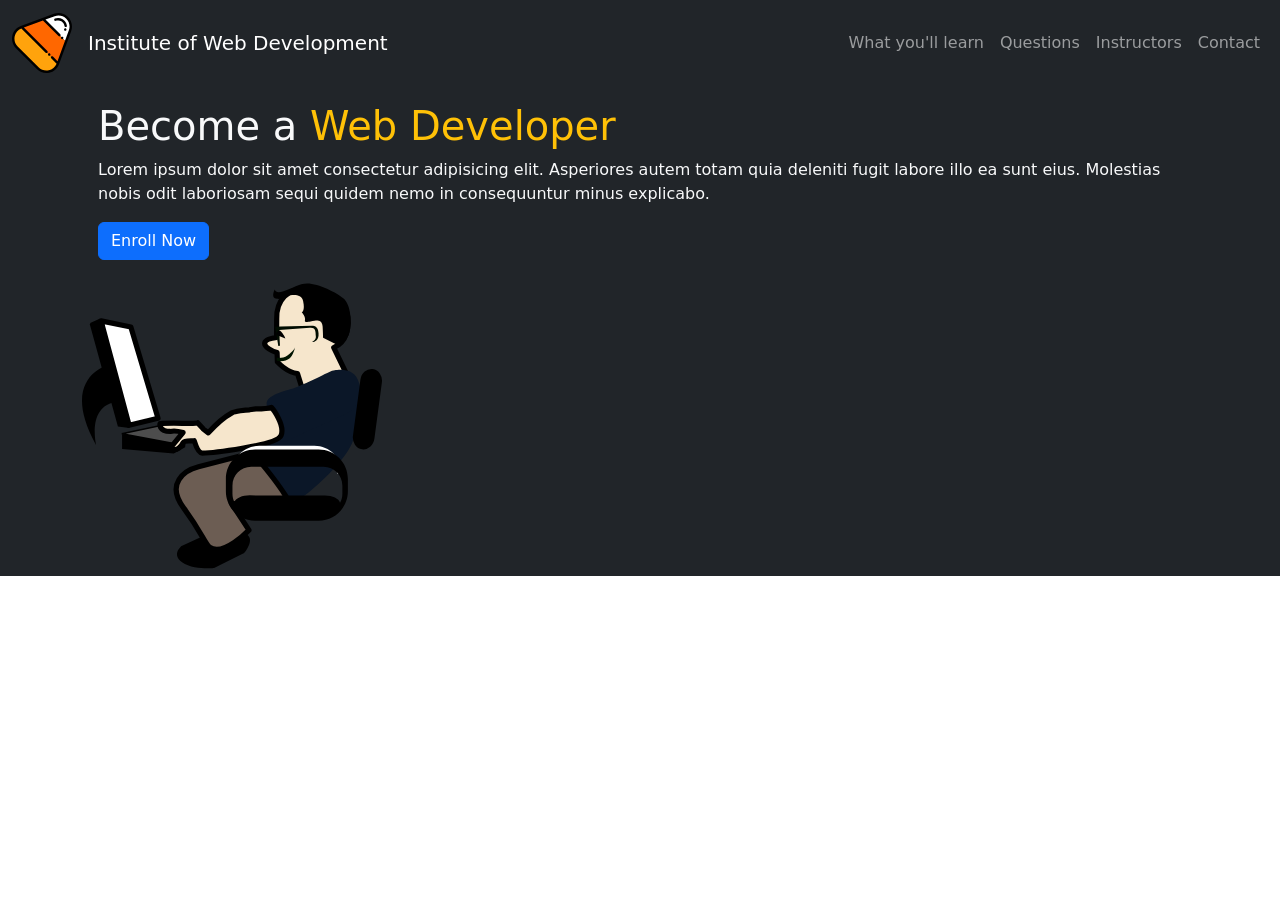
==== blastproject.html @ ec7f9975 "new" ====
<!DOCTYPE html>
<html lang="en">
  <head>
    <meta charset="UTF-8" />
    <meta name="viewport" content="width=device-width, initial-scale=1.0" />
    <meta http-equiv="X-UA-Compatible" content="ie=edge" />
    <meta name="Description" content="Enter your description here" />
    <link
      rel="stylesheet"
      href="https://cdnjs.cloudflare.com/ajax/libs/twitter-bootstrap/5.1.0/css/bootstrap.min.css"
    />
    <link rel="stylesheet" href="assets/css/style.css" />
    <title>Bootstrap Project</title>
  </head>
  <body>
    <nav class="navbar navbar-expand-sm navbar-dark bg-dark text-light">
      <div class="container-fluid ">
          <img src="./assets/images/logo2.svg" class="navbar-brand img-fluid" width="60">
        <a class="navbar-brand" href="#">Institute of Web Development</a>
        <button class="navbar-toggler" type="button" data-bs-toggle="collapse" data-bs-target="#navbarSupportedContent" aria-controls="navbarSupportedContent" aria-expanded="false" aria-label="Toggle navigation">
            <span class="navbar-toggler-icon"></span>
          </button>
        <div class="collapse navbar-collapse" id="navbarSupportedContent">
          <ul class="navbar-nav ms-auto ">
            <li class="nav-item"><a class="nav-link" aria-current="page" href="#learn">What you'll learn</a></li>
            <li class="nav-item"><a class="nav-link" href="#question">Questions</a></li>
            <li class="nav-item"><a  class="nav-link" href="#instructor" id="" >Instructors</a></li>
            <li class="nav-item"><a class="nav-link id="" href="#contact" >Contact</a></li>
          </ul>
         
        </div>
      </div>
    </nav>
    <!-- Showcase -->
    <section class="bg-dark p-6 text-light text-sm-start text-center ">
    <div class="container">
        <div class="d-sm-flex align-item-center  p-3">
            <div>
        <h1>Become a <span class="text-warning">Web Developer</span></h1>
        <p>Lorem ipsum dolor sit amet consectetur adipisicing elit. 
            Asperiores autem totam quia deleniti fugit labore illo ea sunt eius.
             Molestias nobis odit laboriosam sequi quidem nemo in consequuntur minus explicabo.</p>
         <button class="btn btn-primary">Enroll Now</button>
        </div>
        </div>
     <div>
        <img src="./assets/images/developer2.svg" alt="SVG picture " width="300" class="img-fluid d-none d-sm-block">
     </div>
    </div>
</section>







    <script src="https://cdnjs.cloudflare.com/ajax/libs/popper.js/2.9.2/umd/popper.min.js"></script>
    <script src="https://cdnjs.cloudflare.com/ajax/libs/twitter-bootstrap/5.1.0/js/bootstrap.min.js"></script>
  </body>
</html>
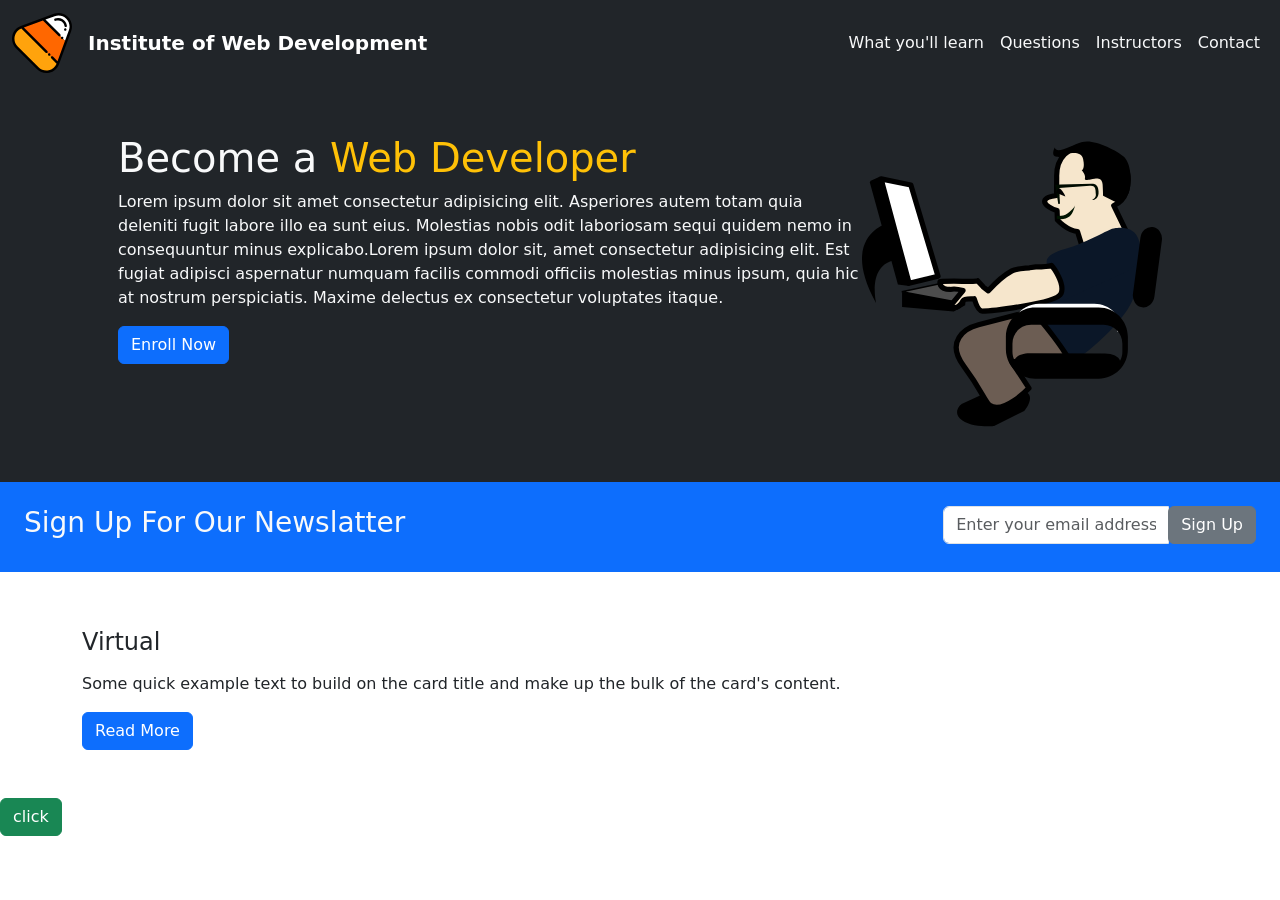
==== commit fdad0c15: "g" ====
--- a/blastproject.html
+++ b/blastproject.html
@@ -7,52 +7,135 @@
     <meta name="Description" content="Enter your description here" />
     <link
       rel="stylesheet"
-      href="https://cdnjs.cloudflare.com/ajax/libs/twitter-bootstrap/5.1.0/css/bootstrap.min.css"
-    />
+      href="https://cdnjs.cloudflare.com/ajax/libs/twitter-bootstrap/5.1.0/css/bootstrap.min.css"/>
     <link rel="stylesheet" href="assets/css/style.css" />
     <title>Bootstrap Project</title>
   </head>
   <body>
-    <nav class="navbar navbar-expand-sm navbar-dark bg-dark text-light">
-      <div class="container-fluid ">
-          <img src="./assets/images/logo2.svg" class="navbar-brand img-fluid" width="60">
-        <a class="navbar-brand" href="#">Institute of Web Development</a>
-        <button class="navbar-toggler" type="button" data-bs-toggle="collapse" data-bs-target="#navbarSupportedContent" aria-controls="navbarSupportedContent" aria-expanded="false" aria-label="Toggle navigation">
-            <span class="navbar-toggler-icon"></span>
-          </button>
+    <!-- Navbar -->
+    <nav class="navbar navbar-expand-lg navbar-dark bg-dark">
+      <div class="container-fluid">
+        <img
+          src="./assets/images/logo2.svg"
+          class="navbar-brand img-fluid"
+          width="60"
+        />
+        <a class="navbar-brand" href="#"
+          ><span class="fw-bolder">Institute of Web Development</span></a
+        >
+        <button
+          class="navbar-toggler"
+          type="button"
+          data-bs-toggle="collapse"
+          data-bs-target="#navbarSupportedContent"
+          aria-controls="navbarSupportedContent"
+          aria-expanded="false"
+          aria-label="Toggle navigation"
+        >
+          <span class="navbar-toggler-icon"></span>
+        </button>
         <div class="collapse navbar-collapse" id="navbarSupportedContent">
-          <ul class="navbar-nav ms-auto ">
-            <li class="nav-item"><a class="nav-link" aria-current="page" href="#learn">What you'll learn</a></li>
-            <li class="nav-item"><a class="nav-link" href="#question">Questions</a></li>
-            <li class="nav-item"><a  class="nav-link" href="#instructor" id="" >Instructors</a></li>
-            <li class="nav-item"><a class="nav-link id="" href="#contact" >Contact</a></li>
+          <ul class="navbar-nav ms-auto">
+            <li class="nav-item">
+              <a class="nav-link text-light" aria-current="page" href="#learn"
+                >What you'll learn</a
+              >
+            </li>
+            <li class="nav-item">
+              <a class="nav-link text-light" href="#question">Questions</a>
+            </li>
+            <li class="nav-item">
+              <a class="nav-link text-light" href="#instructor" id=""
+                >Instructors</a
+              >
+            </li>
+            <li class="nav-item">
+              <a class="nav-link text-light" id="" href="#contact">Contact</a>
+            </li>
           </ul>
-         
         </div>
       </div>
     </nav>
     <!-- Showcase -->
-    <section class="bg-dark p-6 text-light text-sm-start text-center ">
-    <div class="container">
-        <div class="d-sm-flex align-item-center  p-3">
-            <div>
-        <h1>Become a <span class="text-warning">Web Developer</span></h1>
-        <p>Lorem ipsum dolor sit amet consectetur adipisicing elit. 
-            Asperiores autem totam quia deleniti fugit labore illo ea sunt eius.
-             Molestias nobis odit laboriosam sequi quidem nemo in consequuntur minus explicabo.</p>
-         <button class="btn btn-primary">Enroll Now</button>
+    <section class="bg-dark">
+      <div class="container text-light p-5  d-md-flex">
+        <div>
+          <h1>Become a <span class="text-warning">Web Developer</span></h1>
+          <p>
+            Lorem ipsum dolor sit amet consectetur adipisicing elit. Asperiores
+            autem totam quia deleniti fugit labore illo ea sunt eius. Molestias
+            nobis odit laboriosam sequi quidem nemo in consequuntur minus
+            explicabo.Lorem ipsum dolor sit, amet consectetur adipisicing elit. Est fugiat adipisci aspernatur numquam facilis commodi officiis molestias minus ipsum, quia hic at nostrum perspiciatis. Maxime delectus ex consectetur voluptates itaque.
+          </p>
+          <!-- Modal -->
+          <button type="button" class="btn btn-primary" data-bs-toggle="modal" data-bs-target="#enroll">
+            Enroll Now
+          </button>
+          
+          <!-- Modal -->
+          <div class="modal fade" id="enroll" tabindex="-1" aria-labelledby="enrollLabel" aria-hidden="true">
+            <div class="modal-dialog">
+              <div class="modal-content">
+                <div class="modal-header">
+                  <h5 class="modal-title text-dark" id="enrollLabel">Enroll Now</h5>
+                  <button type="button" class="btn-close" data-bs-dismiss="modal" aria-label="Close"></button>
+                </div>
+                <div class="modal-body text-dark">
+                    <div class="mb-3">
+                        <label for="exampleFormControlInput1" class="form-label">Email address</label>
+                        <input type="email" class="form-control" id="exampleFormControlInput1" placeholder="name@example.com">
+                      </div>
+                      <div class="mb-3">
+                        <label for="exampleFormControlTextarea1" class="form-label">Description</label>
+                        <textarea class="form-control" id="exampleFormControlTextarea1" rows="3"></textarea>
+                      </div>
+                </div>
+                <div class="modal-footer">
+                  <button type="button" class="btn btn-secondary" data-bs-dismiss="modal">Cancel</button>
+                  <button type="button" class="btn btn-primary">Submit</button>
+                </div>
+              </div>
+            </div>
+          </div>
+    </div>
+        <img src="./assets/images/developer2.svg" alt="SVG picture " width="300" class="img-fluid ms-auto d-none d-sm-block" />
+      </div>
+      <!-- Newslatter -->
+    </section>
+    <section  class="p-4 bg-primary text-light">
+    <div class="d-md-flex align-center justify-content-between">
+        <h3 class="bold ">
+      Sign Up For Our Newslatter
+    </h3>
+    <form class="form-inline">
+      <div class="input-group">
+      <input type="text" id="search" class="form-control" for="search" placeholder="Enter your email address"/>
+      <div class="input-group-append"><button class="btn btn-secondary ">Sign Up</button></div>
+    </div>
+    </div>
+  </section>
+  <!-- Cards -->
+  <section class=" p-5">
+    <div class="container" >
+      <div class="row">
+        <div class="col-md">
+          <div class="card>
+        
+          < div class= "card-body">
+            <h1><i class="bi bi-laptop"></i></h1>
+            <h4 class="card-title mb-3">Virtual</h4>
+            <p class="card-text">Some quick example text to build on the card title and make up the bulk of the card's content.</p>
+            <a href="#" class="btn btn-primary">Read More</a>
+          </div>
         </div>
+      </div>
         </div>
-     <div>
-        <img src="./assets/images/developer2.svg" alt="SVG picture " width="300" class="img-fluid d-none d-sm-block">
-     </div>
+      </div>
+
     </div>
-</section>
-
-
-
-
-
+    
+  </section>
+<a href="" class="btn btn-success">click</a>
 
 
     <script src="https://cdnjs.cloudflare.com/ajax/libs/popper.js/2.9.2/umd/popper.min.js"></script>
